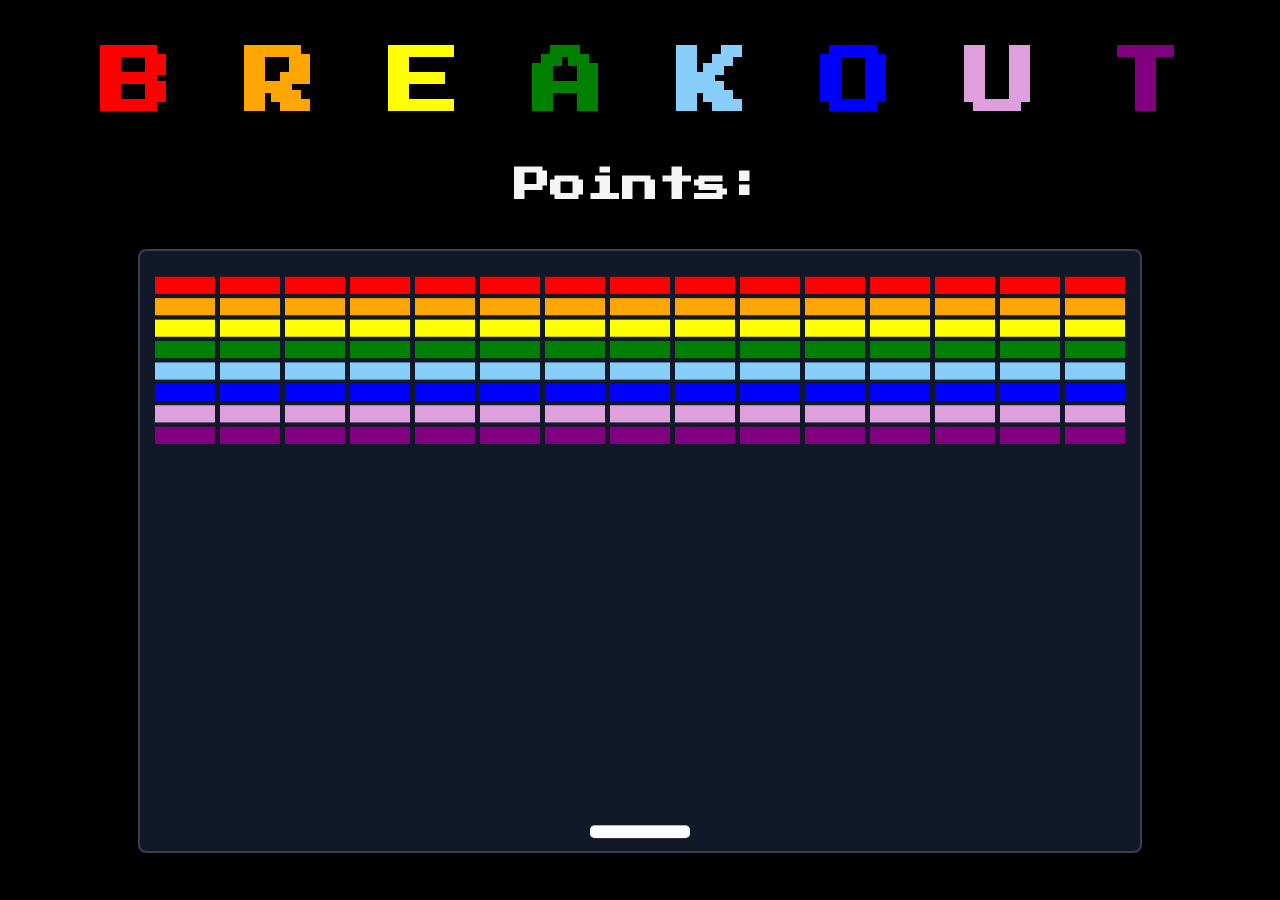
==== index.html @ 0ab66352 "Add files via upload aggiunti file iniziali" ====
<!DOCTYPE html>
<html lang="en">
<head>
    <meta charset="UTF-8">
    <meta name="viewport" content="width=device-width, initial-scale=1.0">
    <title>Document</title>
    <link rel="stylesheet" href="style.css">
    <link href="https://fonts.googleapis.com/css2?family=Press+Start+2P&display=swap"
        rel="stylesheet">
</head>
<body>
    <h1><span style="color: red;">B</span>
    <span style="color: orange;">R</span>
    <span style="color: yellow;">E</span>
    <span style="color: green;">A</span>
    <span style="color: lightskyblue;">K</span>
    <span style="color: blue;">O</span>
    <span style="color: plum;">U</span>
    <span style="color: purple;">T</span>
    </h1>
    <h2>Points: </h2>
    <main>
        <canvas id="quadrato">
            
        </canvas>
    </main>
    
    <script src="script.js"></script>
</body>

</html>

<!-- power point che esponi alla classe . sapere tutto file excel per le ore e attività poi fare gant in gpo -->
---- style.css ----
#quadrato {
    display: block;
    margin: 5vh auto;
    background-color: #111827;
    border: 2px solid #374151;
    border-radius: 8px;

    width: 1000px;
    height: 600px;
}

/* Stile del titolo */
h1 {
    text-align: center;
    font-size: 8vh;
    font-family: 'Press Start 2P', monospace;
}


/* Stile generale della pagina */
body {
    background-color: rgb(0, 0, 0);
    margin: 0;
}
h2{
    color: whitesmoke;
    font-family: 'Press Start 2P', monospace;
    font-size: 4vh;
    text-align: center;
}
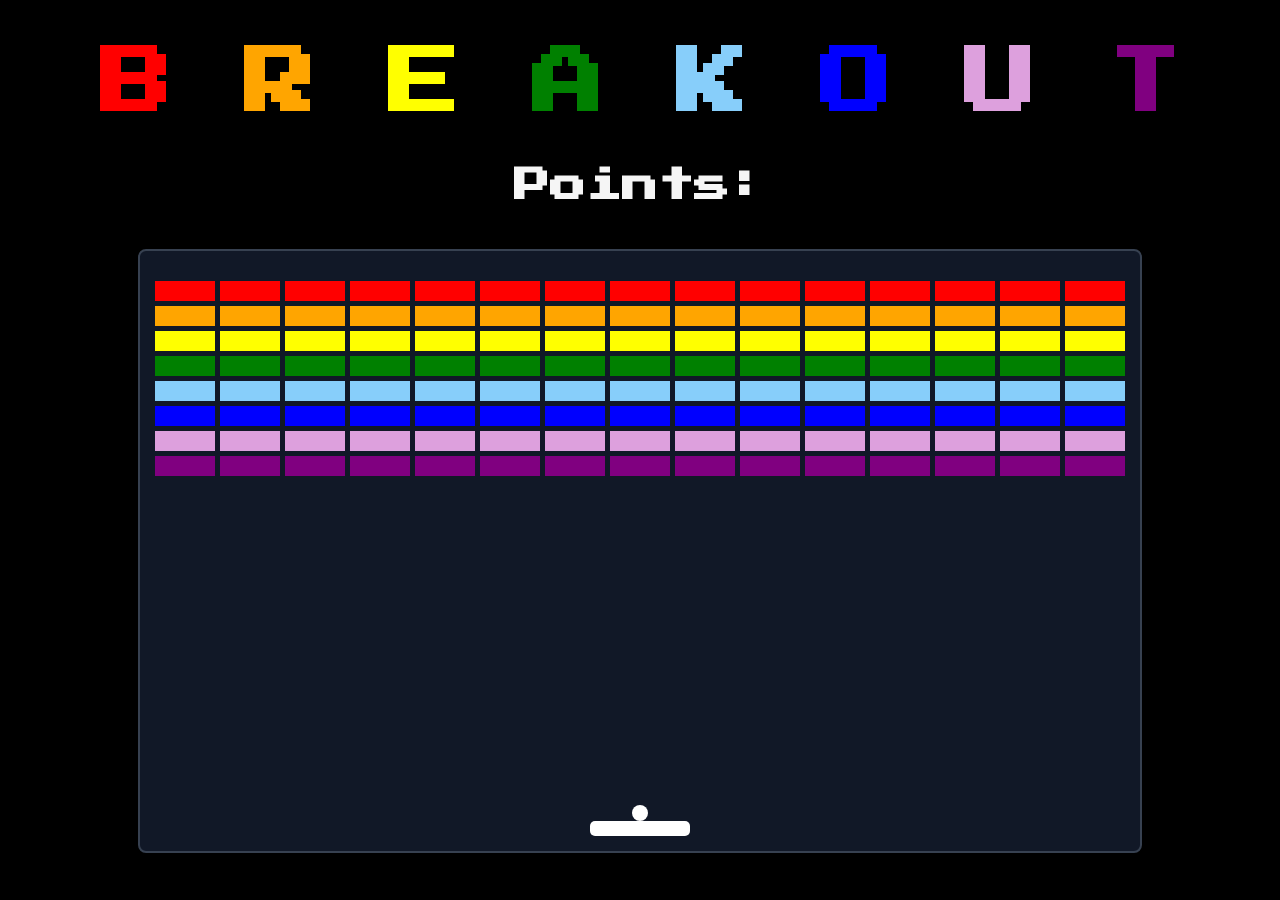
==== commit ddf6d30c: "punteggio e velocita" ====
--- a/index.html
+++ b/index.html
@@ -18,7 +18,7 @@
     <span style="color: plum;">U</span>
     <span style="color: purple;">T</span>
     </h1>
-    <h2>Points: </h2>
+    <h2 id="points">Points: </h2>
     <main>
         <canvas id="quadrato">
             
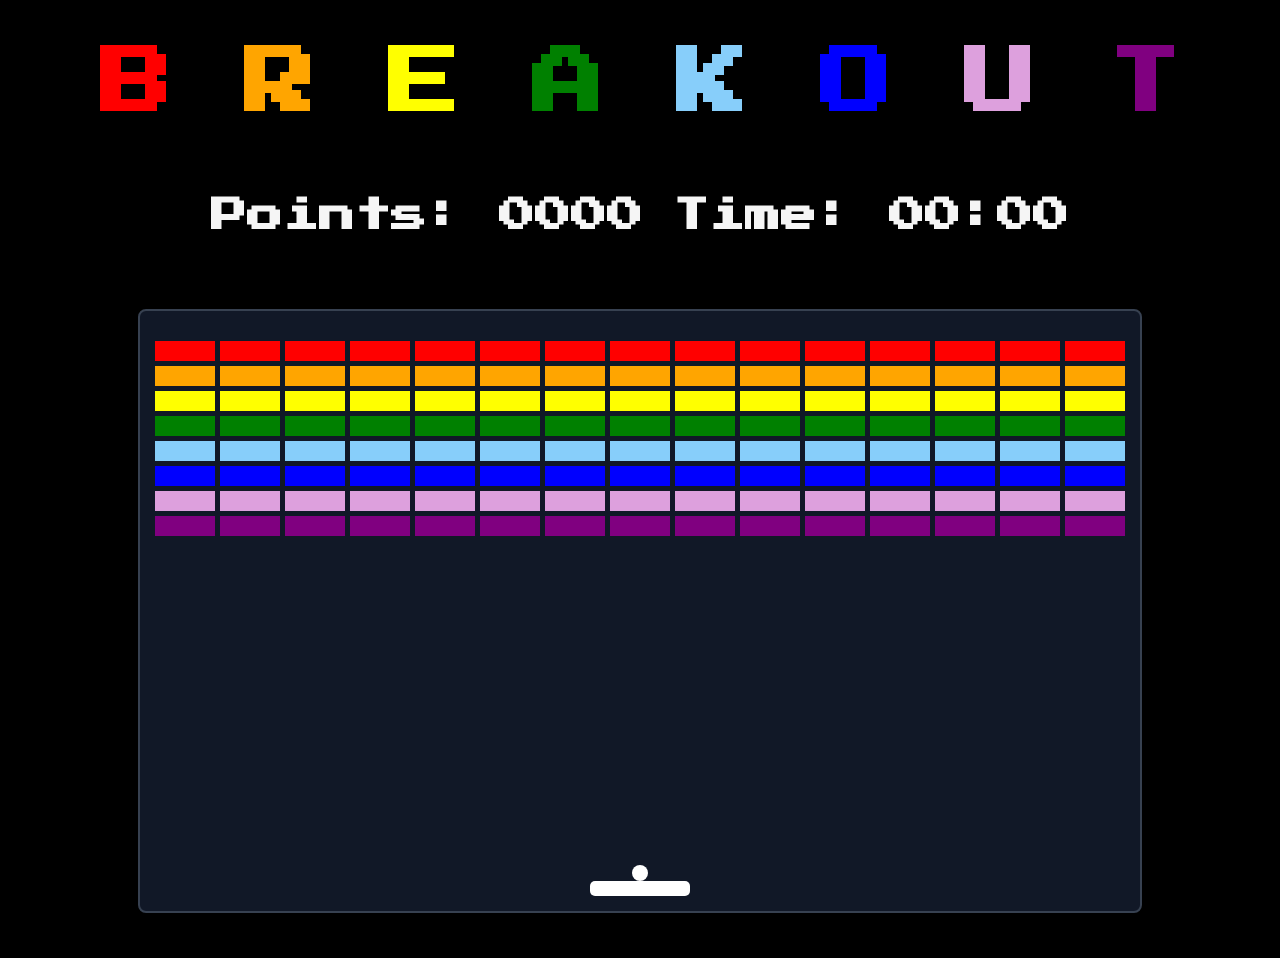
==== commit 1c07ea36: "nick e timer" ====
--- a/index.html
+++ b/index.html
@@ -18,7 +18,12 @@
     <span style="color: plum;">U</span>
     <span style="color: purple;">T</span>
     </h1>
-    <h2 id="points">Points: </h2>
+    <div class="head">
+    <h2 id="points">Points: 0000</h2>
+    <h2 id="time">Time: 00:00</h2>
+    </div>
+    </body>
+
     <main>
         <canvas id="quadrato">
             
--- a/style.css
+++ b/style.css
@@ -27,4 +27,9 @@
     font-family: 'Press Start 2P', monospace;
     font-size: 4vh;
     text-align: center;
+}
+.head{
+    display: flex;
+    justify-content: center;
+    gap:30px;
 }
